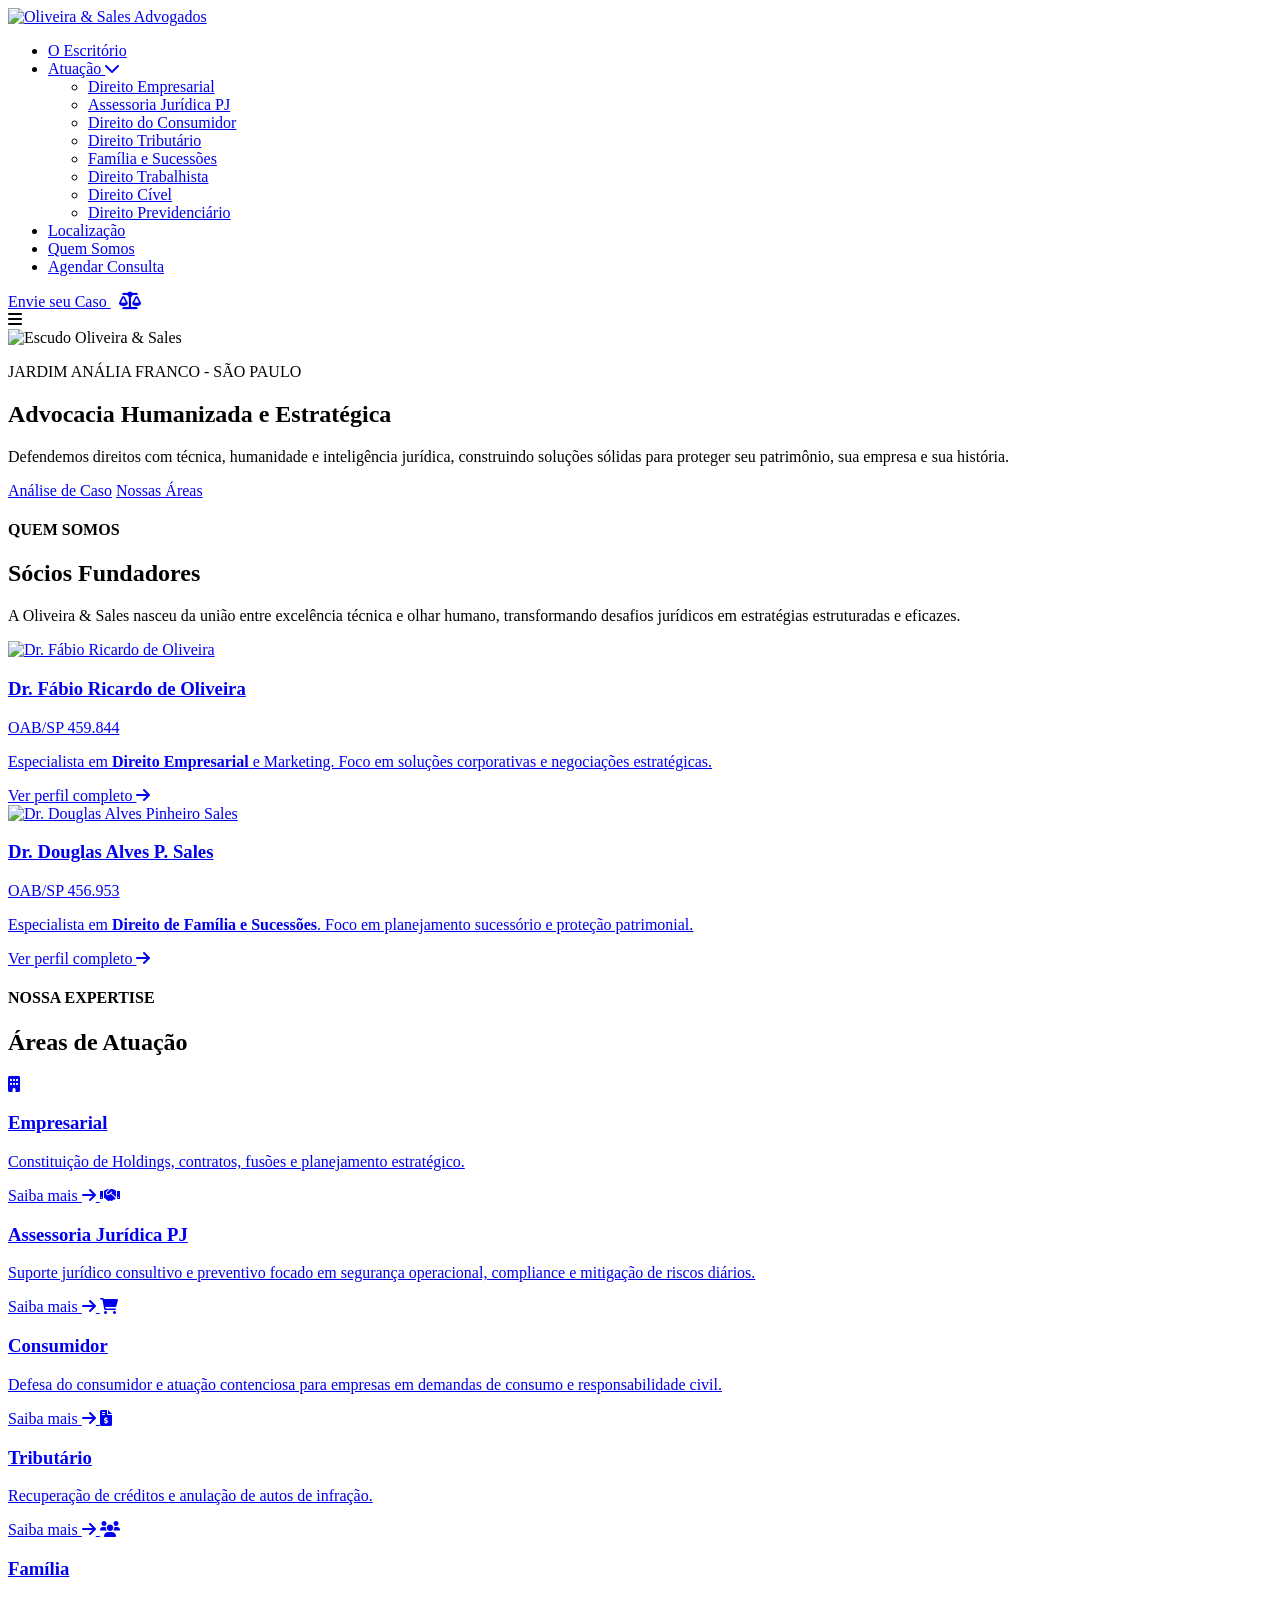
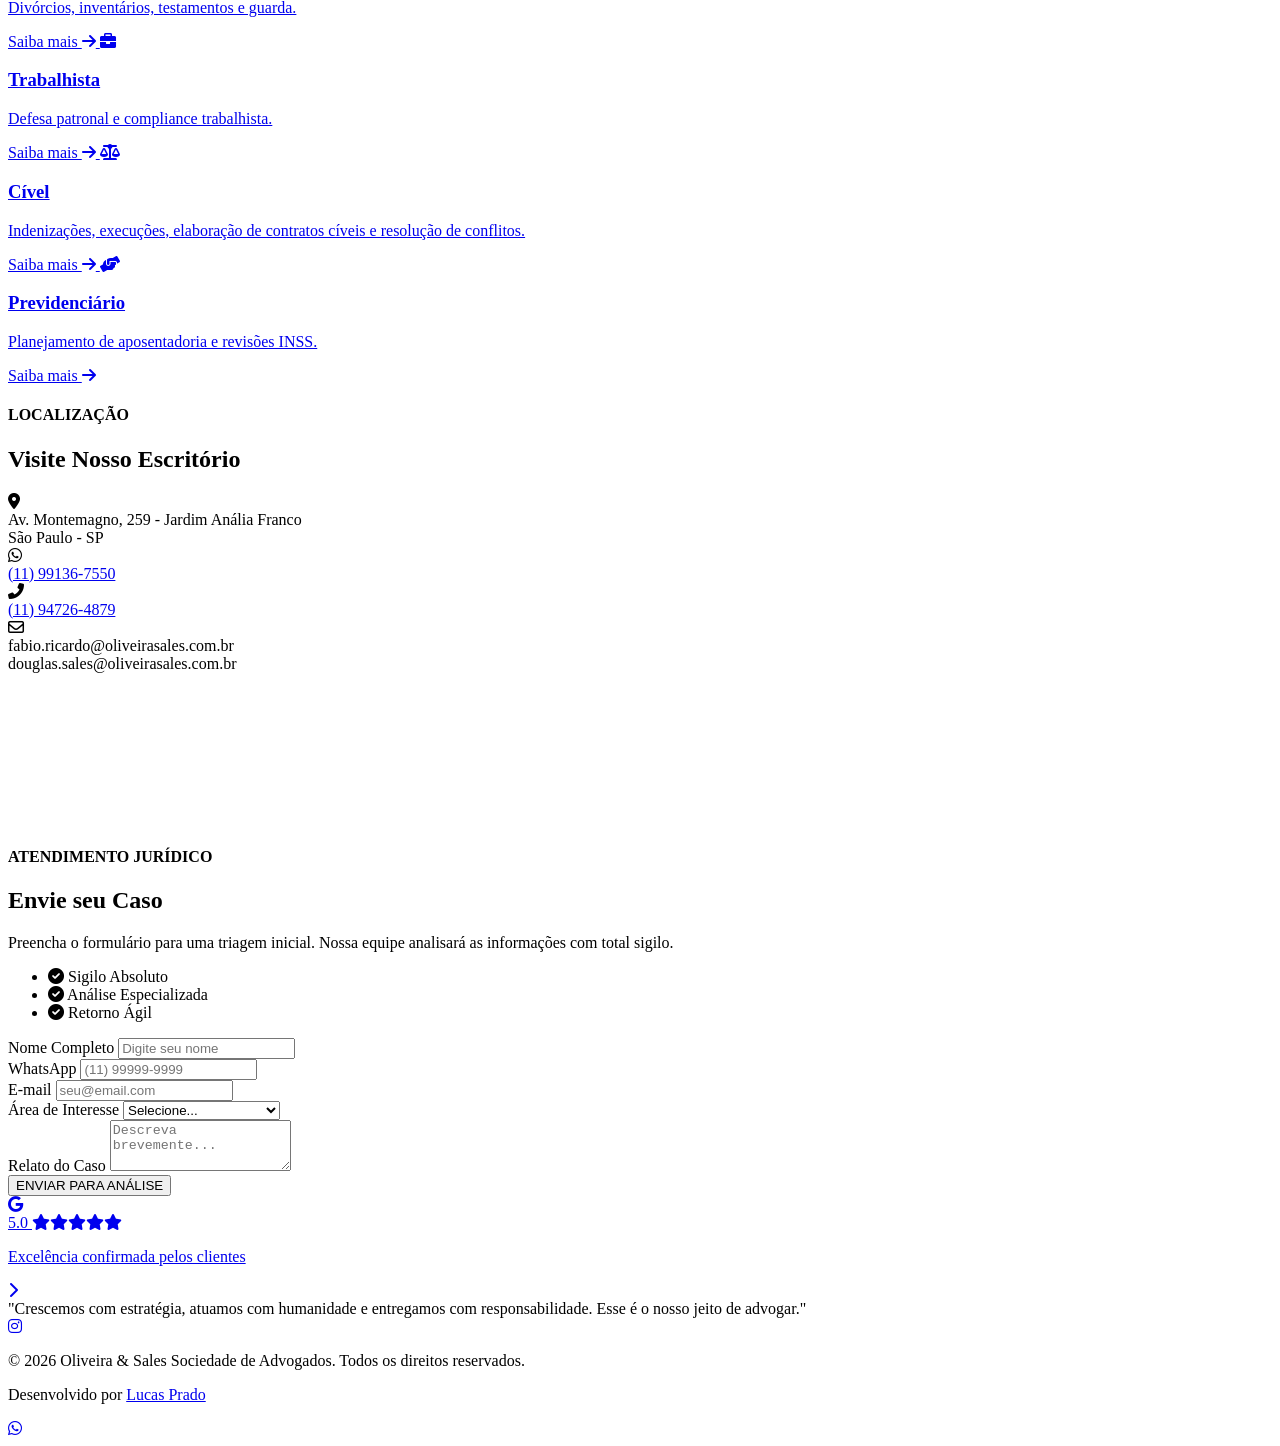
==== index.html @ cffb9b9c "Update index.html" ====
<!DOCTYPE html>
<html lang="pt-BR">
<head>
    <meta charset="UTF-8">
    <meta name="viewport" content="width=device-width, initial-scale=1.0">
    <meta name="description" content="Oliveira & Sales - Sociedade de Advogados. Advocacia de Excelência no Jardim Anália Franco.">
    <title>Oliveira & Sales | Sociedade de Advogados</title>
    
    <link rel="stylesheet" href="style.css">

    <link rel="preconnect" href="https://fonts.googleapis.com">
    <link rel="preconnect" href="https://fonts.gstatic.com" crossorigin>
    <link href="https://fonts.googleapis.com/css2?family=Montserrat:wght@300;400;500;600;700&family=Playfair+Display:ital,wght@0,400;0,600;0,700;1,400&display=swap" rel="stylesheet">
    
    <link rel="stylesheet" href="https://cdnjs.cloudflare.com/ajax/libs/font-awesome/6.0.0/css/all.min.css">
</head>
<body>

    <header>
        <div class="header-container">
            <div class="logo-container">
                <a href="index.html">
                    <img src="images/logotexto.png" alt="Oliveira & Sales Advogados" class="header-logo">
                </a>
            </div>
            
            <nav class="nav-menu">
                <ul class="nav-links">
                    <li><a href="index.html">O Escritório</a></li>
                    
                    <li class="dropdown">
                        <a href="#areas" class="dropbtn">Atuação <i class="fas fa-chevron-down"></i></a>
                        <ul class="dropdown-content">
                            <li><a href="empresarial.html">Direito Empresarial</a></li>
                            <li><a href="assessoria-pj.html">Assessoria Jurídica PJ</a></li>
                            <li><a href="consumidor.html">Direito do Consumidor</a></li>
                            <li><a href="tributario.html">Direito Tributário</a></li>
                            <li><a href="familia.html">Família e Sucessões</a></li>
                            <li><a href="trabalhista.html">Direito Trabalhista</a></li>
                            <li><a href="civel.html">Direito Cível</a></li>
                            <li><a href="previdenciario.html">Direito Previdenciário</a></li>
                        </ul>
                    </li>

                    <li><a href="#localizacao">Localização</a></li>
                    <li><a href="quem-somos.html">Quem Somos</a></li>
                    
                    <li class="mobile-only-btn">
                        <a href="#contato" class="btn-menu-mob">Agendar Consulta</a>
                    </li>
                </ul>
            </nav>

            <a href="#contato" class="btn-case-header desktop-only">
                Envie seu Caso <i class="fas fa-balance-scale" style="margin-left:8px; font-size:1.1em;"></i>
            </a>
            
            <div class="mobile-menu-icon" onclick="toggleMenu()">
                <i class="fas fa-bars"></i>
            </div>
        </div>
    </header>

    <section class="hero fade-in">
        <div class="hero-overlay"></div>
        <div class="hero-content">
            <img src="images/logo.png" alt="Escudo Oliveira & Sales" class="hero-icon">
            
            <p class="subtitle">JARDIM ANÁLIA FRANCO - SÃO PAULO</p>
            <h1>Advocacia Humanizada e Estratégica</h1>
            <p class="hero-description">
                Defendemos direitos com técnica, humanidade e inteligência jurídica, construindo soluções sólidas para proteger seu patrimônio, sua empresa e sua história. 
            </p>
            
            <div class="btn-group">
                <a href="#contato" class="btn btn-gold">Análise de Caso</a>
                <a href="#areas" class="btn btn-transparent">Nossas Áreas</a>
            </div>
        </div>
    </section>

    <section id="sobre" class="section-dark fade-in">
        <div class="container">
            <div class="section-header">
                <h4 class="gold-text">QUEM SOMOS</h4>
                <h2>Sócios Fundadores</h2>
                <div class="separator"></div>
                <p class="section-intro">
                    A Oliveira & Sales nasceu da união entre excelência técnica e olhar humano, transformando desafios jurídicos em estratégias estruturadas e eficazes. 
                </p>
            </div>

            <div class="partners-grid">
                <a href="quem-somos.html#bio-fabio" class="partner-card">
                    <div class="photo-frame">
                        <img src="images/fabio.jpg" alt="Dr. Fábio Ricardo de Oliveira">
                    </div>
                    <div class="partner-info">
                        <h3>Dr. Fábio Ricardo de Oliveira</h3>
                        <span class="oab">OAB/SP 459.844</span>
                        <div class="divider-small"></div>
                        <p>Especialista em <strong>Direito Empresarial</strong> e Marketing. Foco em soluções corporativas e negociações estratégicas.</p>
                        <span class="see-more">Ver perfil completo <i class="fas fa-arrow-right"></i></span>
                    </div>
                </a>

                <a href="quem-somos.html#bio-douglas" class="partner-card">
                    <div class="photo-frame">
                        <img src="images/douglas.jpg" alt="Dr. Douglas Alves Pinheiro Sales">
                    </div>
                    <div class="partner-info">
                        <h3>Dr. Douglas Alves P. Sales</h3>
                        <span class="oab">OAB/SP 456.953</span>
                        <div class="divider-small"></div>
                        <p>Especialista em <strong>Direito de Família e Sucessões</strong>. Foco em planejamento sucessório e proteção patrimonial.</p>
                        <span class="see-more">Ver perfil completo <i class="fas fa-arrow-right"></i></span>
                    </div>
                </a>
            </div>
        </div>
    </section>

    <section id="areas" class="section-medium fade-in">
        <div class="container">
            <div class="section-header">
                <h4 class="gold-text">NOSSA EXPERTISE</h4>
                <h2>Áreas de Atuação</h2>
                <div class="separator"></div>
            </div>
            
            <div class="services-grid">
                <a href="empresarial.html" class="service-box">
                    <i class="fas fa-building service-icon"></i>
                    <h3>Empresarial</h3>
                    <p>Constituição de Holdings, contratos, fusões e planejamento estratégico.</p>
                    <span class="service-link">Saiba mais <i class="fas fa-arrow-right"></i></span>
                </a>

                <a href="assessoria-pj.html" class="service-box">
                    <i class="fas fa-handshake service-icon"></i>
                    <h3>Assessoria Jurídica PJ</h3>
                    <p>Suporte jurídico consultivo e preventivo focado em segurança operacional, compliance e mitigação de riscos diários.</p>
                    <span class="service-link">Saiba mais <i class="fas fa-arrow-right"></i></span>
                </a>
                
                <a href="consumidor.html" class="service-box">
                    <i class="fas fa-shopping-cart service-icon"></i>
                    <h3>Consumidor</h3>
                    <p>Defesa do consumidor e atuação contenciosa para empresas em demandas de consumo e responsabilidade civil.</p>
                    <span class="service-link">Saiba mais <i class="fas fa-arrow-right"></i></span>
                </a>

                <a href="tributario.html" class="service-box">
                    <i class="fas fa-file-invoice-dollar service-icon"></i>
                    <h3>Tributário</h3>
                    <p>Recuperação de créditos e anulação de autos de infração.</p>
                    <span class="service-link">Saiba mais <i class="fas fa-arrow-right"></i></span>
                </a>

                <a href="familia.html" class="service-box">
                    <i class="fas fa-users service-icon"></i>
                    <h3>Família</h3>
                    <p>Divórcios, inventários, testamentos e guarda.</p>
                    <span class="service-link">Saiba mais <i class="fas fa-arrow-right"></i></span>
                </a>

                <a href="trabalhista.html" class="service-box">
                    <i class="fas fa-briefcase service-icon"></i>
                    <h3>Trabalhista</h3>
                    <p>Defesa patronal e compliance trabalhista.</p>
                    <span class="service-link">Saiba mais <i class="fas fa-arrow-right"></i></span>
                </a>

                <a href="civel.html" class="service-box">
                    <i class="fas fa-balance-scale service-icon"></i>
                    <h3>Cível</h3>
                    <p>Indenizações, execuções, elaboração de contratos cíveis e resolução de conflitos.</p>
                    <span class="service-link">Saiba mais <i class="fas fa-arrow-right"></i></span>
                </a>

                <a href="previdenciario.html" class="service-box">
                    <i class="fas fa-hands-helping service-icon"></i>
                    <h3>Previdenciário</h3>
                    <p>Planejamento de aposentadoria e revisões INSS.</p>
                    <span class="service-link">Saiba mais <i class="fas fa-arrow-right"></i></span>
                </a>
            </div>
        </div>
    </section>

    <section id="localizacao" class="contact-section fade-in">
        <div class="contact-wrapper">
            <div class="contact-details">
                <h4 class="gold-text">LOCALIZAÇÃO</h4>
                <h2>Visite Nosso Escritório</h2>
                <div class="separator-left"></div>
                
                <div class="contact-item"><i class="fas fa-map-marker-alt"></i><div>Av. Montemagno, 259 - Jardim Anália Franco<br>São Paulo - SP</div></div>
                <div class="contact-item"><i class="fab fa-whatsapp"></i><div><a href="https://wa.me/5511991367550" class="link-gold">(11) 99136-7550</a></div></div>
                <div class="contact-item"><i class="fas fa-phone-alt"></i><div><a href="tel:+5511947264879" class="link-white">(11) 94726-4879</a></div></div>
                
                <div class="contact-item">
                    <i class="far fa-envelope"></i>
                    <div>
                        fabio.ricardo@oliveirasales.com.br<br>
                        douglas.sales@oliveirasales.com.br
                    </div>
                </div>
            </div>

            <div class="map-wrapper">
                <div class="map-frame">
                   <iframe src="https://www.google.com/maps/embed?pb=!1m18!1m12!1m3!1d3657.585526743626!2d-46.56230892388656!3d-23.547402661073105!2m3!1f0!2f0!3f0!3m2!1i1024!2i768!4f13.1!3m3!1m2!1s0x94ce5e8fe554865d%3A0xc3191f67f27d5300!2sAv.%20Montemagno%2C%20259%20-%20Jardim%20An%C3%A1lia%20Franco%2C%20S%C3%A3o%20Paulo%20-%20SP%2C%2003371-000!5e0!3m2!1spt-BR!2sbr!4v1708450000000!5m2!1spt-BR!2sbr" width="100%" height="100%" style="border:0;" allowfullscreen="" loading="lazy" referrerpolicy="no-referrer-when-downgrade"></iframe>
                </div>
            </div>
        </div>
    </section>

    <section id="contato" class="form-section fade-in">
        <div class="container">
            <div class="form-container-flex">
                <div class="form-text">
                    <h4 class="gold-text">ATENDIMENTO JURÍDICO</h4>
                    <h2>Envie seu Caso</h2>
                    <div class="separator-left"></div>
                    <p>Preencha o formulário para uma triagem inicial. Nossa equipe analisará as informações com total sigilo.</p>
                    <ul class="form-benefits">
                        <li><i class="fas fa-check-circle"></i> Sigilo Absoluto</li>
                        <li><i class="fas fa-check-circle"></i> Análise Especializada</li>
                        <li><i class="fas fa-check-circle"></i> Retorno Ágil</li>
                    </ul>
                </div>

                <div class="form-box">
                    <form id="advocaciaForm">
                        <div id="successMessage" class="success-screen" style="display: none;">
                            <div class="success-icon"><i class="fas fa-check"></i></div>
                            <h3>Recebido!</h3>
                            <p>Entraremos em contato em breve.</p>
                            <button type="button" onclick="resetForm()" class="btn-reset">Enviar outro</button>
                        </div>

                        <div id="formFields">
                            <div class="input-group">
                                <label>Nome Completo</label>
                                <input type="text" name="nome" placeholder="Digite seu nome" required>
                            </div>
                            <div class="form-row">
                                <div class="input-group">
                                    <label>WhatsApp</label>
                                    <input type="tel" name="whatsapp" placeholder="(11) 99999-9999" required>
                                </div>
                                <div class="input-group">
                                    <label>E-mail</label>
                                    <input type="email" name="email" placeholder="seu@email.com">
                                </div>
                            </div>
                            <div class="input-group">
                                <label>Área de Interesse</label>
                                <select name="area" required>
                                    <option value="" disabled selected>Selecione...</option>
                                    <option value="Empresarial">Empresarial</option>
                                    <option value="Assessoria PJ">Assessoria Jurídica PJ</option>
                                    <option value="Consumidor">Direito do Consumidor</option>
                                    <option value="Tributario">Tributário</option>
                                    <option value="Familia">Família e Sucessões</option>
                                    <option value="Trabalhista">Trabalhista</option>
                                    <option value="Civel">Cível</option>
                                    <option value="Previdenciario">Previdenciário</option>
                                    <option value="Outros">Outros</option>
                                </select>
                            </div>
                            <div class="input-group">
                                <label>Relato do Caso</label>
                                <textarea name="mensagem" rows="3" placeholder="Descreva brevemente..." required></textarea>
                            </div>
                            <button type="submit" class="btn-submit">ENVIAR PARA ANÁLISE</button>
                        </div>
                    </form>
                </div>
            </div>
        </div>
    </section>

    <div class="trust-section fade-in">
        <a href="https://www.google.com/search?q=Oliveira%20%26%20Sales%20Sociedade%20de%20Advogados%20Avalia%C3%A7%C3%B5es&rflfq=1&num=20&stick=H4sIAAAAAAAAAONgkxI2MjY1MzIyNTI3sDAxtzC1NDYx3cDI-IrRxD8nsyw1syhRQU0hODEntVghOD85MzUlMSVVAYgcU8ry0xNT8osVHMsSczITDy8_vDW1eBErWdoAQ3__nIgAAAA&rldimm=2356225270847859345&tbm=lcl&cs=1&hl=pt-BR&sa=X&ved=0CCcQ9fQKKABqFwoTCIC4-q36zpIDFQAAAAAdAAAAABAG&biw=1536&bih=730&dpr=1.25#lkt=LocalPoiReviews" target="_blank" class="google-badge">
            <div class="g-icon"><i class="fab fa-google"></i></div>
            <div class="g-info">
                <div class="g-stars">
                    <span class="score">5.0</span>
                    <i class="fas fa-star"></i><i class="fas fa-star"></i><i class="fas fa-star"></i><i class="fas fa-star"></i><i class="fas fa-star"></i>
                </div>
                <p>Excelência confirmada pelos clientes</p>
            </div>
            <div class="g-arrow"><i class="fas fa-chevron-right"></i></div>
        </a>
    </div>

    <footer>
        <div class="footer-content">
            <div class="slogan-footer">"Crescemos com estratégia, atuamos com humanidade e entregamos com responsabilidade. Esse é o nosso jeito de advogar."</div>
            <div class="social-links">
                <a href="https://www.instagram.com/oliveirasalesadvogados" target="_blank"><i class="fab fa-instagram"></i></a>
            </div>
            <div class="copyright-area">
                <p>© 2026 Oliveira & Sales Sociedade de Advogados. Todos os direitos reservados.</p>
                <p class="dev-credit">Desenvolvido por <a href="https://wa.me/+5511999156687?text=Ol%C3%A1%2C%20vi%20o%20site%20da%20Oliveira%20%26%20Sales%20e%20tenho%20interesse%20em%20ter%20um%20site%20como%20esse!" target="_blank" rel="noopener noreferrer">Lucas Prado</a></p>
            </div>
        </div>
    </footer>

    <a href="https://wa.me/5511991367550" class="whatsapp-float" target="_blank"><i class="fab fa-whatsapp"></i></a>

    <script>
        function toggleMenu() {
            const nav = document.querySelector('.nav-menu');
            const icon = document.querySelector('.mobile-menu-icon i');
            
            nav.classList.toggle('active');
            
            if (nav.classList.contains('active')) {
                icon.classList.remove('fa-bars');
                icon.classList.add('fa-times');
            } else {
                icon.classList.remove('fa-times');
                icon.classList.add('fa-bars');
                
                const dropdown = document.querySelector('.dropdown-content');
                if(dropdown) dropdown.classList.remove('show-mobile');
                const dropbtn = document.querySelector('.dropbtn');
                if(dropbtn) dropbtn.classList.remove('girar-seta');
            }
        }

        document.querySelectorAll('.nav-links a').forEach(link => {
            link.addEventListener('click', function(e) {
                
                if (this.classList.contains('dropbtn') && window.innerWidth <= 768) {
                    e.preventDefault(); 
                    const dropdownContent = this.nextElementSibling;
                    
                    if(dropdownContent) {
                        dropdownContent.classList.toggle('show-mobile'); 
                        this.classList.toggle('girar-seta'); 
                    }
                    return; 
                }

                const nav = document.querySelector('.nav-menu');
                const icon = document.querySelector('.mobile-menu-icon i');
                
                if(nav && nav.classList.contains('active')) {
                    nav.classList.remove('active');
                    if(icon) {
                        icon.classList.remove('fa-times');
                        icon.classList.add('fa-bars');
                    }
                }
            });
        });

        const form = document.getElementById('advocaciaForm');
        if (form) {
            const fields = document.getElementById('formFields');
            const successMsg = document.getElementById('successMessage');

            form.addEventListener('submit', function(e) {
                e.preventDefault();
                const btn = document.querySelector('.btn-submit');
                if(btn) btn.innerHTML = 'Enviando...';
                
                setTimeout(() => {
                    if(fields) fields.style.display = 'none';
                    if(successMsg) successMsg.style.display = 'block';
                    if(btn) btn.innerHTML = 'ENVIAR PARA ANÁLISE';
                    form.reset();
                }, 1500);
            });
        }

        function resetForm() {
            const fields = document.getElementById('formFields');
            const successMsg = document.getElementById('successMessage');
            if (fields && successMsg) {
                successMsg.style.display = 'none';
                fields.style.display = 'block';
            }
        }
    </script>

</body>
</html>
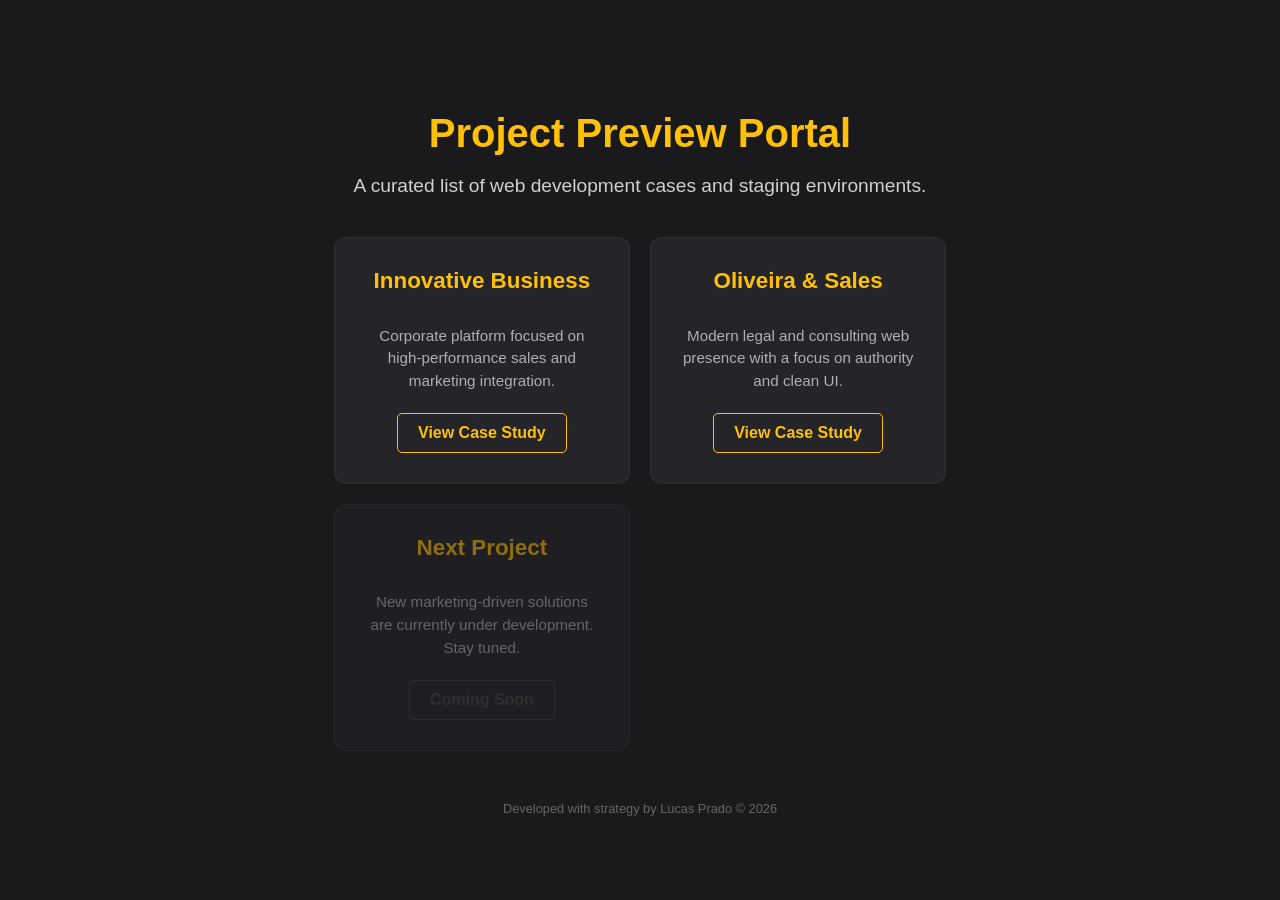
==== commit d8a6589c: "feat: add main dashboard for project previews" ====
--- a/index.html
+++ b/index.html
@@ -1,392 +1,145 @@
-<!DOCTYPE html>
-<html lang="pt-BR">
-<head>
-    <meta charset="UTF-8">
-    <meta name="viewport" content="width=device-width, initial-scale=1.0">
-    <meta name="description" content="Oliveira & Sales - Sociedade de Advogados. Advocacia de Excelência no Jardim Anália Franco.">
-    <title>Oliveira & Sales | Sociedade de Advogados</title>
-    
-    <link rel="stylesheet" href="style.css">
-
-    <link rel="preconnect" href="https://fonts.googleapis.com">
-    <link rel="preconnect" href="https://fonts.gstatic.com" crossorigin>
-    <link href="https://fonts.googleapis.com/css2?family=Montserrat:wght@300;400;500;600;700&family=Playfair+Display:ital,wght@0,400;0,600;0,700;1,400&display=swap" rel="stylesheet">
-    
-    <link rel="stylesheet" href="https://cdnjs.cloudflare.com/ajax/libs/font-awesome/6.0.0/css/all.min.css">
-</head>
-<body>
-
-    <header>
-        <div class="header-container">
-            <div class="logo-container">
-                <a href="index.html">
-                    <img src="images/logotexto.png" alt="Oliveira & Sales Advogados" class="header-logo">
-                </a>
-            </div>
-            
-            <nav class="nav-menu">
-                <ul class="nav-links">
-                    <li><a href="index.html">O Escritório</a></li>
-                    
-                    <li class="dropdown">
-                        <a href="#areas" class="dropbtn">Atuação <i class="fas fa-chevron-down"></i></a>
-                        <ul class="dropdown-content">
-                            <li><a href="empresarial.html">Direito Empresarial</a></li>
-                            <li><a href="assessoria-pj.html">Assessoria Jurídica PJ</a></li>
-                            <li><a href="consumidor.html">Direito do Consumidor</a></li>
-                            <li><a href="tributario.html">Direito Tributário</a></li>
-                            <li><a href="familia.html">Família e Sucessões</a></li>
-                            <li><a href="trabalhista.html">Direito Trabalhista</a></li>
-                            <li><a href="civel.html">Direito Cível</a></li>
-                            <li><a href="previdenciario.html">Direito Previdenciário</a></li>
-                        </ul>
-                    </li>
-
-                    <li><a href="#localizacao">Localização</a></li>
-                    <li><a href="quem-somos.html">Quem Somos</a></li>
-                    
-                    <li class="mobile-only-btn">
-                        <a href="#contato" class="btn-menu-mob">Agendar Consulta</a>
-                    </li>
-                </ul>
-            </nav>
-
-            <a href="#contato" class="btn-case-header desktop-only">
-                Envie seu Caso <i class="fas fa-balance-scale" style="margin-left:8px; font-size:1.1em;"></i>
-            </a>
-            
-            <div class="mobile-menu-icon" onclick="toggleMenu()">
-                <i class="fas fa-bars"></i>
-            </div>
-        </div>
-    </header>
-
-    <section class="hero fade-in">
-        <div class="hero-overlay"></div>
-        <div class="hero-content">
-            <img src="images/logo.png" alt="Escudo Oliveira & Sales" class="hero-icon">
-            
-            <p class="subtitle">JARDIM ANÁLIA FRANCO - SÃO PAULO</p>
-            <h1>Advocacia Humanizada e Estratégica</h1>
-            <p class="hero-description">
-                Defendemos direitos com técnica, humanidade e inteligência jurídica, construindo soluções sólidas para proteger seu patrimônio, sua empresa e sua história. 
-            </p>
-            
-            <div class="btn-group">
-                <a href="#contato" class="btn btn-gold">Análise de Caso</a>
-                <a href="#areas" class="btn btn-transparent">Nossas Áreas</a>
-            </div>
-        </div>
-    </section>
-
-    <section id="sobre" class="section-dark fade-in">
-        <div class="container">
-            <div class="section-header">
-                <h4 class="gold-text">QUEM SOMOS</h4>
-                <h2>Sócios Fundadores</h2>
-                <div class="separator"></div>
-                <p class="section-intro">
-                    A Oliveira & Sales nasceu da união entre excelência técnica e olhar humano, transformando desafios jurídicos em estratégias estruturadas e eficazes. 
-                </p>
-            </div>
-
-            <div class="partners-grid">
-                <a href="quem-somos.html#bio-fabio" class="partner-card">
-                    <div class="photo-frame">
-                        <img src="images/fabio.jpg" alt="Dr. Fábio Ricardo de Oliveira">
-                    </div>
-                    <div class="partner-info">
-                        <h3>Dr. Fábio Ricardo de Oliveira</h3>
-                        <span class="oab">OAB/SP 459.844</span>
-                        <div class="divider-small"></div>
-                        <p>Especialista em <strong>Direito Empresarial</strong> e Marketing. Foco em soluções corporativas e negociações estratégicas.</p>
-                        <span class="see-more">Ver perfil completo <i class="fas fa-arrow-right"></i></span>
-                    </div>
-                </a>
-
-                <a href="quem-somos.html#bio-douglas" class="partner-card">
-                    <div class="photo-frame">
-                        <img src="images/douglas.jpg" alt="Dr. Douglas Alves Pinheiro Sales">
-                    </div>
-                    <div class="partner-info">
-                        <h3>Dr. Douglas Alves P. Sales</h3>
-                        <span class="oab">OAB/SP 456.953</span>
-                        <div class="divider-small"></div>
-                        <p>Especialista em <strong>Direito de Família e Sucessões</strong>. Foco em planejamento sucessório e proteção patrimonial.</p>
-                        <span class="see-more">Ver perfil completo <i class="fas fa-arrow-right"></i></span>
-                    </div>
-                </a>
-            </div>
-        </div>
-    </section>
-
-    <section id="areas" class="section-medium fade-in">
-        <div class="container">
-            <div class="section-header">
-                <h4 class="gold-text">NOSSA EXPERTISE</h4>
-                <h2>Áreas de Atuação</h2>
-                <div class="separator"></div>
-            </div>
-            
-            <div class="services-grid">
-                <a href="empresarial.html" class="service-box">
-                    <i class="fas fa-building service-icon"></i>
-                    <h3>Empresarial</h3>
-                    <p>Constituição de Holdings, contratos, fusões e planejamento estratégico.</p>
-                    <span class="service-link">Saiba mais <i class="fas fa-arrow-right"></i></span>
-                </a>
-
-                <a href="assessoria-pj.html" class="service-box">
-                    <i class="fas fa-handshake service-icon"></i>
-                    <h3>Assessoria Jurídica PJ</h3>
-                    <p>Suporte jurídico consultivo e preventivo focado em segurança operacional, compliance e mitigação de riscos diários.</p>
-                    <span class="service-link">Saiba mais <i class="fas fa-arrow-right"></i></span>
-                </a>
-                
-                <a href="consumidor.html" class="service-box">
-                    <i class="fas fa-shopping-cart service-icon"></i>
-                    <h3>Consumidor</h3>
-                    <p>Defesa do consumidor e atuação contenciosa para empresas em demandas de consumo e responsabilidade civil.</p>
-                    <span class="service-link">Saiba mais <i class="fas fa-arrow-right"></i></span>
-                </a>
-
-                <a href="tributario.html" class="service-box">
-                    <i class="fas fa-file-invoice-dollar service-icon"></i>
-                    <h3>Tributário</h3>
-                    <p>Recuperação de créditos e anulação de autos de infração.</p>
-                    <span class="service-link">Saiba mais <i class="fas fa-arrow-right"></i></span>
-                </a>
-
-                <a href="familia.html" class="service-box">
-                    <i class="fas fa-users service-icon"></i>
-                    <h3>Família</h3>
-                    <p>Divórcios, inventários, testamentos e guarda.</p>
-                    <span class="service-link">Saiba mais <i class="fas fa-arrow-right"></i></span>
-                </a>
-
-                <a href="trabalhista.html" class="service-box">
-                    <i class="fas fa-briefcase service-icon"></i>
-                    <h3>Trabalhista</h3>
-                    <p>Defesa patronal e compliance trabalhista.</p>
-                    <span class="service-link">Saiba mais <i class="fas fa-arrow-right"></i></span>
-                </a>
-
-                <a href="civel.html" class="service-box">
-                    <i class="fas fa-balance-scale service-icon"></i>
-                    <h3>Cível</h3>
-                    <p>Indenizações, execuções, elaboração de contratos cíveis e resolução de conflitos.</p>
-                    <span class="service-link">Saiba mais <i class="fas fa-arrow-right"></i></span>
-                </a>
-
-                <a href="previdenciario.html" class="service-box">
-                    <i class="fas fa-hands-helping service-icon"></i>
-                    <h3>Previdenciário</h3>
-                    <p>Planejamento de aposentadoria e revisões INSS.</p>
-                    <span class="service-link">Saiba mais <i class="fas fa-arrow-right"></i></span>
-                </a>
-            </div>
-        </div>
-    </section>
-
-    <section id="localizacao" class="contact-section fade-in">
-        <div class="contact-wrapper">
-            <div class="contact-details">
-                <h4 class="gold-text">LOCALIZAÇÃO</h4>
-                <h2>Visite Nosso Escritório</h2>
-                <div class="separator-left"></div>
-                
-                <div class="contact-item"><i class="fas fa-map-marker-alt"></i><div>Av. Montemagno, 259 - Jardim Anália Franco<br>São Paulo - SP</div></div>
-                <div class="contact-item"><i class="fab fa-whatsapp"></i><div><a href="https://wa.me/5511991367550" class="link-gold">(11) 99136-7550</a></div></div>
-                <div class="contact-item"><i class="fas fa-phone-alt"></i><div><a href="tel:+5511947264879" class="link-white">(11) 94726-4879</a></div></div>
-                
-                <div class="contact-item">
-                    <i class="far fa-envelope"></i>
-                    <div>
-                        fabio.ricardo@oliveirasales.com.br<br>
-                        douglas.sales@oliveirasales.com.br
-                    </div>
-                </div>
-            </div>
-
-            <div class="map-wrapper">
-                <div class="map-frame">
-                   <iframe src="https://www.google.com/maps/embed?pb=!1m18!1m12!1m3!1d3657.585526743626!2d-46.56230892388656!3d-23.547402661073105!2m3!1f0!2f0!3f0!3m2!1i1024!2i768!4f13.1!3m3!1m2!1s0x94ce5e8fe554865d%3A0xc3191f67f27d5300!2sAv.%20Montemagno%2C%20259%20-%20Jardim%20An%C3%A1lia%20Franco%2C%20S%C3%A3o%20Paulo%20-%20SP%2C%2003371-000!5e0!3m2!1spt-BR!2sbr!4v1708450000000!5m2!1spt-BR!2sbr" width="100%" height="100%" style="border:0;" allowfullscreen="" loading="lazy" referrerpolicy="no-referrer-when-downgrade"></iframe>
-                </div>
-            </div>
-        </div>
-    </section>
-
-    <section id="contato" class="form-section fade-in">
-        <div class="container">
-            <div class="form-container-flex">
-                <div class="form-text">
-                    <h4 class="gold-text">ATENDIMENTO JURÍDICO</h4>
-                    <h2>Envie seu Caso</h2>
-                    <div class="separator-left"></div>
-                    <p>Preencha o formulário para uma triagem inicial. Nossa equipe analisará as informações com total sigilo.</p>
-                    <ul class="form-benefits">
-                        <li><i class="fas fa-check-circle"></i> Sigilo Absoluto</li>
-                        <li><i class="fas fa-check-circle"></i> Análise Especializada</li>
-                        <li><i class="fas fa-check-circle"></i> Retorno Ágil</li>
-                    </ul>
-                </div>
-
-                <div class="form-box">
-                    <form id="advocaciaForm">
-                        <div id="successMessage" class="success-screen" style="display: none;">
-                            <div class="success-icon"><i class="fas fa-check"></i></div>
-                            <h3>Recebido!</h3>
-                            <p>Entraremos em contato em breve.</p>
-                            <button type="button" onclick="resetForm()" class="btn-reset">Enviar outro</button>
-                        </div>
-
-                        <div id="formFields">
-                            <div class="input-group">
-                                <label>Nome Completo</label>
-                                <input type="text" name="nome" placeholder="Digite seu nome" required>
-                            </div>
-                            <div class="form-row">
-                                <div class="input-group">
-                                    <label>WhatsApp</label>
-                                    <input type="tel" name="whatsapp" placeholder="(11) 99999-9999" required>
-                                </div>
-                                <div class="input-group">
-                                    <label>E-mail</label>
-                                    <input type="email" name="email" placeholder="seu@email.com">
-                                </div>
-                            </div>
-                            <div class="input-group">
-                                <label>Área de Interesse</label>
-                                <select name="area" required>
-                                    <option value="" disabled selected>Selecione...</option>
-                                    <option value="Empresarial">Empresarial</option>
-                                    <option value="Assessoria PJ">Assessoria Jurídica PJ</option>
-                                    <option value="Consumidor">Direito do Consumidor</option>
-                                    <option value="Tributario">Tributário</option>
-                                    <option value="Familia">Família e Sucessões</option>
-                                    <option value="Trabalhista">Trabalhista</option>
-                                    <option value="Civel">Cível</option>
-                                    <option value="Previdenciario">Previdenciário</option>
-                                    <option value="Outros">Outros</option>
-                                </select>
-                            </div>
-                            <div class="input-group">
-                                <label>Relato do Caso</label>
-                                <textarea name="mensagem" rows="3" placeholder="Descreva brevemente..." required></textarea>
-                            </div>
-                            <button type="submit" class="btn-submit">ENVIAR PARA ANÁLISE</button>
-                        </div>
-                    </form>
-                </div>
-            </div>
-        </div>
-    </section>
-
-    <div class="trust-section fade-in">
-        <a href="https://www.google.com/search?q=Oliveira%20%26%20Sales%20Sociedade%20de%20Advogados%20Avalia%C3%A7%C3%B5es&rflfq=1&num=20&stick=H4sIAAAAAAAAAONgkxI2MjY1MzIyNTI3sDAxtzC1NDYx3cDI-IrRxD8nsyw1syhRQU0hODEntVghOD85MzUlMSVVAYgcU8ry0xNT8osVHMsSczITDy8_vDW1eBErWdoAQ3__nIgAAAA&rldimm=2356225270847859345&tbm=lcl&cs=1&hl=pt-BR&sa=X&ved=0CCcQ9fQKKABqFwoTCIC4-q36zpIDFQAAAAAdAAAAABAG&biw=1536&bih=730&dpr=1.25#lkt=LocalPoiReviews" target="_blank" class="google-badge">
-            <div class="g-icon"><i class="fab fa-google"></i></div>
-            <div class="g-info">
-                <div class="g-stars">
-                    <span class="score">5.0</span>
-                    <i class="fas fa-star"></i><i class="fas fa-star"></i><i class="fas fa-star"></i><i class="fas fa-star"></i><i class="fas fa-star"></i>
-                </div>
-                <p>Excelência confirmada pelos clientes</p>
-            </div>
-            <div class="g-arrow"><i class="fas fa-chevron-right"></i></div>
-        </a>
-    </div>
-
-    <footer>
-        <div class="footer-content">
-            <div class="slogan-footer">"Crescemos com estratégia, atuamos com humanidade e entregamos com responsabilidade. Esse é o nosso jeito de advogar."</div>
-            <div class="social-links">
-                <a href="https://www.instagram.com/oliveirasalesadvogados" target="_blank"><i class="fab fa-instagram"></i></a>
-            </div>
-            <div class="copyright-area">
-                <p>© 2026 Oliveira & Sales Sociedade de Advogados. Todos os direitos reservados.</p>
-                <p class="dev-credit">Desenvolvido por <a href="https://wa.me/+5511999156687?text=Ol%C3%A1%2C%20vi%20o%20site%20da%20Oliveira%20%26%20Sales%20e%20tenho%20interesse%20em%20ter%20um%20site%20como%20esse!" target="_blank" rel="noopener noreferrer">Lucas Prado</a></p>
-            </div>
-        </div>
-    </footer>
-
-    <a href="https://wa.me/5511991367550" class="whatsapp-float" target="_blank"><i class="fab fa-whatsapp"></i></a>
-
-    <script>
-        function toggleMenu() {
-            const nav = document.querySelector('.nav-menu');
-            const icon = document.querySelector('.mobile-menu-icon i');
-            
-            nav.classList.toggle('active');
-            
-            if (nav.classList.contains('active')) {
-                icon.classList.remove('fa-bars');
-                icon.classList.add('fa-times');
-            } else {
-                icon.classList.remove('fa-times');
-                icon.classList.add('fa-bars');
-                
-                const dropdown = document.querySelector('.dropdown-content');
-                if(dropdown) dropdown.classList.remove('show-mobile');
-                const dropbtn = document.querySelector('.dropbtn');
-                if(dropbtn) dropbtn.classList.remove('girar-seta');
-            }
-        }
-
-        document.querySelectorAll('.nav-links a').forEach(link => {
-            link.addEventListener('click', function(e) {
-                
-                if (this.classList.contains('dropbtn') && window.innerWidth <= 768) {
-                    e.preventDefault(); 
-                    const dropdownContent = this.nextElementSibling;
-                    
-                    if(dropdownContent) {
-                        dropdownContent.classList.toggle('show-mobile'); 
-                        this.classList.toggle('girar-seta'); 
-                    }
-                    return; 
-                }
-
-                const nav = document.querySelector('.nav-menu');
-                const icon = document.querySelector('.mobile-menu-icon i');
-                
-                if(nav && nav.classList.contains('active')) {
-                    nav.classList.remove('active');
-                    if(icon) {
-                        icon.classList.remove('fa-times');
-                        icon.classList.add('fa-bars');
-                    }
-                }
-            });
-        });
-
-        const form = document.getElementById('advocaciaForm');
-        if (form) {
-            const fields = document.getElementById('formFields');
-            const successMsg = document.getElementById('successMessage');
-
-            form.addEventListener('submit', function(e) {
-                e.preventDefault();
-                const btn = document.querySelector('.btn-submit');
-                if(btn) btn.innerHTML = 'Enviando...';
-                
-                setTimeout(() => {
-                    if(fields) fields.style.display = 'none';
-                    if(successMsg) successMsg.style.display = 'block';
-                    if(btn) btn.innerHTML = 'ENVIAR PARA ANÁLISE';
-                    form.reset();
-                }, 1500);
-            });
-        }
-
-        function resetForm() {
-            const fields = document.getElementById('formFields');
-            const successMsg = document.getElementById('successMessage');
-            if (fields && successMsg) {
-                successMsg.style.display = 'none';
-                fields.style.display = 'block';
-            }
-        }
-    </script>
-
-</body>
-</html>
+<!DOCTYPE html>
+<html lang="en">
+<head>
+    <meta charset="UTF-8">
+    <meta name="viewport" content="width=device-width, initial-scale=1.0">
+    <title>LS Previews | Project Dashboard</title>
+    <style>
+        :root {
+            --bg-color: #1a1a1d;
+            --text-color: #f1f1f1;
+            --accent-color: #ffc107;
+            --card-bg: #252529;
+        }
+
+        body {
+            font-family: 'Arial', sans-serif;
+            background-color: var(--bg-color);
+            color: var(--text-color);
+            margin: 0;
+            display: flex;
+            flex-direction: column;
+            align-items: center;
+            justify-content: center;
+            min-height: 100vh;
+        }
+
+        .container {
+            text-align: center;
+            padding: 2rem;
+            max-width: 900px;
+            opacity: 0;
+            transform: translateY(20px);
+            animation: fadeInUp 0.8s ease-out forwards;
+        }
+
+        @keyframes fadeInUp {
+            to { opacity: 1; transform: translateY(0); }
+        }
+
+        h1 {
+            font-size: 2.5rem;
+            color: var(--accent-color);
+            margin-bottom: 10px;
+        }
+
+        p.subtitle {
+            color: #d1d1d1;
+            margin-bottom: 40px;
+            font-size: 1.2rem;
+        }
+
+        .grid {
+            display: grid;
+            grid-template-columns: repeat(auto-fit, minmax(280px, 1fr));
+            gap: 20px;
+            width: 100%;
+        }
+
+        .card {
+            background: var(--card-bg);
+            padding: 30px;
+            border-radius: 12px;
+            border: 1px solid rgba(255, 255, 255, 0.05);
+            transition: all 0.3s ease;
+            text-decoration: none;
+            color: inherit;
+            display: flex;
+            flex-direction: column;
+            align-items: center;
+        }
+
+        .card:hover {
+            transform: translateY(-10px);
+            border-color: var(--accent-color);
+            box-shadow: 0 10px 30px rgba(0, 0, 0, 0.5);
+        }
+
+        .card h3 {
+            margin: 0 0 15px 0;
+            color: var(--accent-color);
+            font-size: 1.4rem;
+        }
+
+        .card p {
+            font-size: 0.95rem;
+            color: #b0b0b0;
+            margin-bottom: 20px;
+            line-height: 1.5;
+        }
+
+        .btn-preview {
+            padding: 10px 20px;
+            background: transparent;
+            border: 1px solid var(--accent-color);
+            color: var(--accent-color);
+            border-radius: 5px;
+            font-weight: bold;
+            transition: 0.3s;
+        }
+
+        .card:hover .btn-preview {
+            background: var(--accent-color);
+            color: var(--bg-color);
+        }
+
+        footer {
+            margin-top: 50px;
+            font-size: 0.8rem;
+            color: #666;
+        }
+    </style>
+</head>
+<body>
+
+    <div class="container">
+        <h1>Project Preview Portal</h1>
+        <p class="subtitle">A curated list of web development cases and staging environments.</p>
+
+        <div class="grid">
+            <a href="./innovative-business/" class="card">
+                <h3>Innovative Business</h3>
+                <p>Corporate platform focused on high-performance sales and marketing integration.</p>
+                <div class="btn-preview">View Case Study</div>
+            </a>
+
+            <a href="./oliveira-sales/" class="card">
+                <h3>Oliveira & Sales</h3>
+                <p>Modern legal and consulting web presence with a focus on authority and clean UI.</p>
+                <div class="btn-preview">View Case Study</div>
+            </a>
+            
+            <div class="card" style="opacity: 0.5; cursor: default;">
+                <h3>Next Project</h3>
+                <p>New marketing-driven solutions are currently under development. Stay tuned.</p>
+                <div class="btn-preview" style="border-color: #444; color: #444;">Coming Soon</div>
+            </div>
+        </div>
+
+        <footer>
+            Developed with strategy by Lucas Prado &copy; 2026
+        </footer>
+    </div>
+
+</body>
+</html>
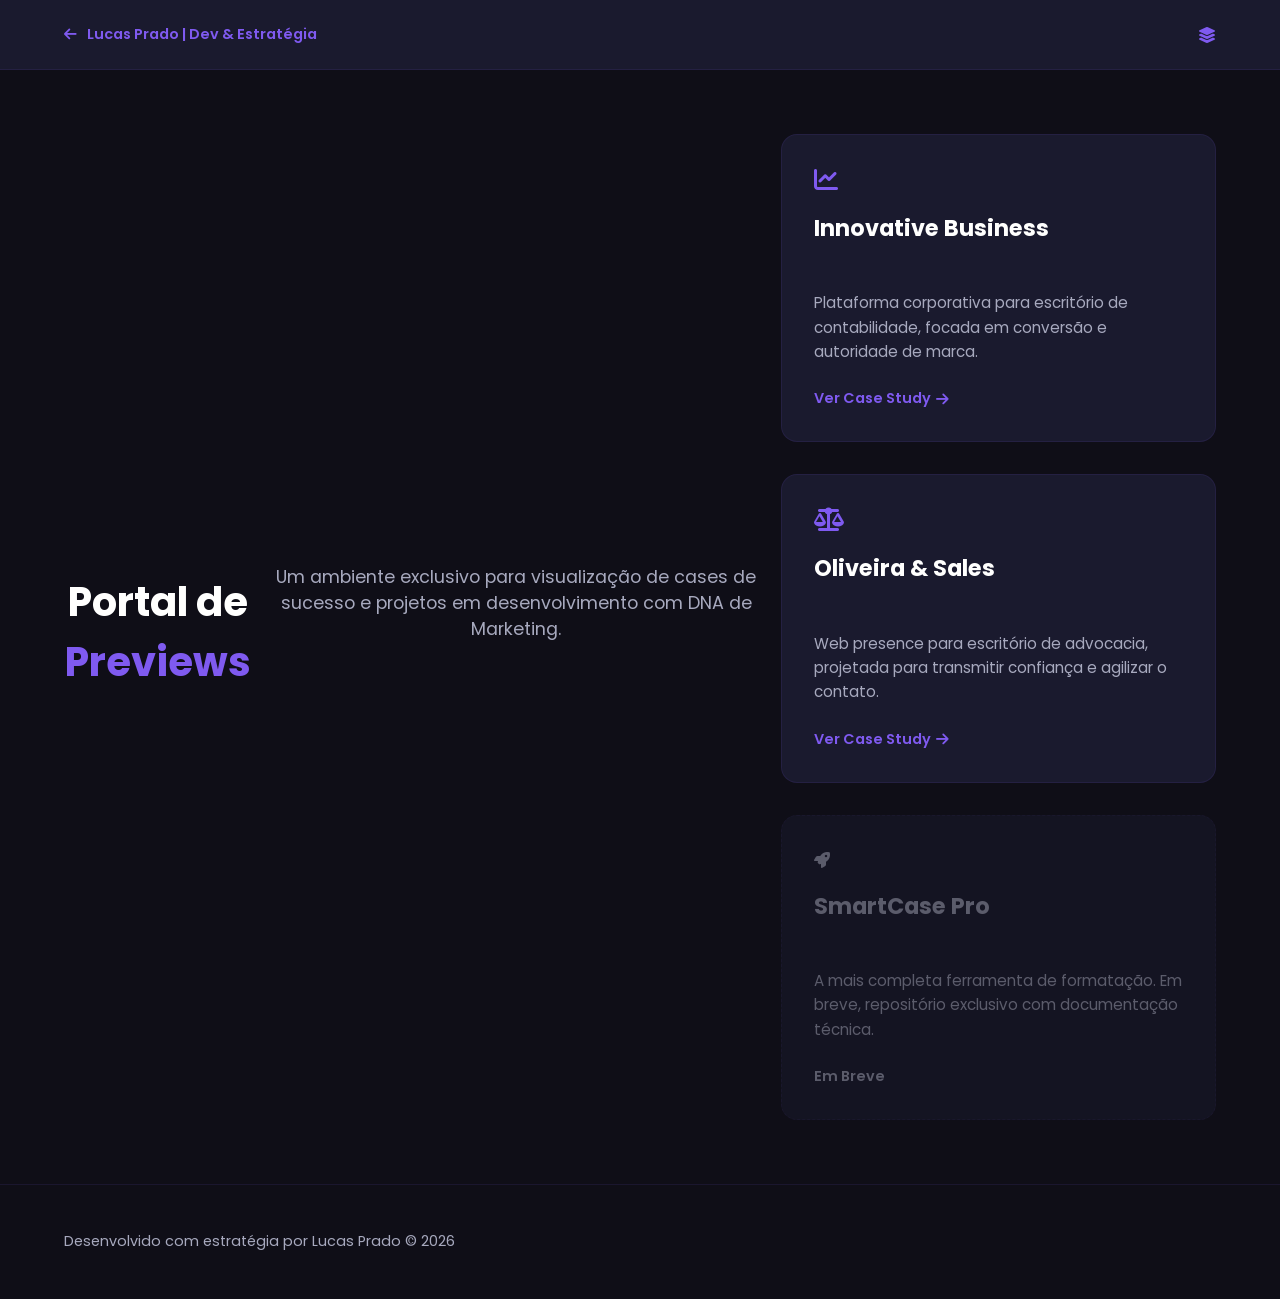
==== commit bebaac5f: "refactor: complete redesign to match portfolio branding" ====
--- a/index.html
+++ b/index.html
@@ -1,33 +1,77 @@
 <!DOCTYPE html>
-<html lang="en">
+<html lang="pt-br">
 <head>
     <meta charset="UTF-8">
     <meta name="viewport" content="width=device-width, initial-scale=1.0">
-    <title>LS Previews | Project Dashboard</title>
+    <title>LS Previews | Dashboard de Projetos</title>
+    <link rel="icon" href="https://avatars.githubusercontent.com/u/210725531?v=4&s=128&r=50" type="image/png">
+    <link rel="stylesheet" href="https://cdnjs.cloudflare.com/ajax/libs/font-awesome/6.4.0/css/all.min.css">
+    <link href="https://fonts.googleapis.com/css2?family=Poppins:wght@300;400;600;700&display=swap" rel="stylesheet">
     <style>
+
         :root {
-            --bg-color: #1a1a1d;
-            --text-color: #f1f1f1;
-            --accent-color: #ffc107;
-            --card-bg: #252529;
+            --bg-main: #0f0e17;       
+            --bg-secondary: #1a1a2e;  
+            --purple-primary: #7f5af0; 
+            --purple-glow: rgba(127, 90, 240, 0.5); 
+            --text-light: #fffffe;    
+            --text-gray: #a7a9be;     
+            --font-main: 'Poppins', sans-serif;
+            --transition: all 0.3s ease;
         }
 
         body {
-            font-family: 'Arial', sans-serif;
-            background-color: var(--bg-color);
-            color: var(--text-color);
+            background-color: var(--bg-main);
+            color: var(--text-light);
+            font-family: var(--font-main);
             margin: 0;
             display: flex;
             flex-direction: column;
-            align-items: center;
-            justify-content: center;
             min-height: 100vh;
         }
 
+        a { text-decoration: none; transition: var(--transition); }
+
+    
+        header.dashboard-header {
+            padding: 1.5rem 0;
+            border-bottom: 1px solid rgba(127, 90, 240, 0.1);
+            background-color: var(--bg-secondary);
+        }
+
         .container {
+            width: 90%;
+            max-width: 1200px;
+            margin: 0 auto;
+            display: flex;
+            justify-content: space-between;
+            align-items: center;
+        }
+
+        .back-to-portfolio {
+            color: var(--purple-primary);
+            font-weight: 600;
+            font-size: 0.9rem;
+            display: flex;
+            align-items: center;
+            gap: 10px;
+        }
+
+        .back-to-portfolio:hover {
+            color: var(--text-light);
+            text-shadow: 0 0 10px var(--purple-primary);
+        }
+
+        /* Conteúdo Principal */
+        main.dashboard-main {
+            flex-grow: 1;
+            padding: 4rem 0;
+            display: flex;
+            align-items: center;
+        }
+
+        .dashboard-content {
             text-align: center;
-            padding: 2rem;
-            max-width: 900px;
             opacity: 0;
             transform: translateY(20px);
             animation: fadeInUp 0.8s ease-out forwards;
@@ -37,109 +81,138 @@
             to { opacity: 1; transform: translateY(0); }
         }
 
-        h1 {
+        h1.dashboard-title {
             font-size: 2.5rem;
-            color: var(--accent-color);
-            margin-bottom: 10px;
-        }
-
-        p.subtitle {
-            color: #d1d1d1;
-            margin-bottom: 40px;
-            font-size: 1.2rem;
-        }
-
-        .grid {
+            margin-bottom: 1rem;
+        }
+
+        .purple-text { color: var(--purple-primary); }
+
+        p.dashboard-subtitle {
+            color: var(--text-gray);
+            font-size: 1.1rem;
+            max-width: 700px;
+            margin: 0 auto 3rem auto;
+        }
+
+        /* Grid de Projetos - Estilo Portfólio */
+        .projects-grid {
             display: grid;
-            grid-template-columns: repeat(auto-fit, minmax(280px, 1fr));
-            gap: 20px;
-            width: 100%;
-        }
-
-        .card {
-            background: var(--card-bg);
-            padding: 30px;
-            border-radius: 12px;
-            border: 1px solid rgba(255, 255, 255, 0.05);
-            transition: all 0.3s ease;
-            text-decoration: none;
-            color: inherit;
+            grid-template-columns: repeat(auto-fit, minmax(300px, 1fr));
+            gap: 2rem;
+        }
+
+        .project-card {
+            background-color: var(--bg-secondary);
+            padding: 2rem;
+            border-radius: 16px;
+            border: 1px solid rgba(127, 90, 240, 0.1);
+            transition: var(--transition);
+            text-align: left;
             display: flex;
             flex-direction: column;
-            align-items: center;
-        }
-
-        .card:hover {
+            justify-content: space-between;
+        }
+
+        .project-card:hover {
             transform: translateY(-10px);
-            border-color: var(--accent-color);
-            box-shadow: 0 10px 30px rgba(0, 0, 0, 0.5);
-        }
-
-        .card h3 {
-            margin: 0 0 15px 0;
-            color: var(--accent-color);
+            border-color: var(--purple-primary);
+            box-shadow: 0 10px 30px -10px var(--purple-glow);
+        }
+
+        .card-header h3 {
+            margin-top: 1rem;
             font-size: 1.4rem;
-        }
-
-        .card p {
+            color: var(--text-light);
+        }
+
+        .card-header i.purple-icon {
+            color: var(--purple-primary);
+            font-size: 1.5rem;
+        }
+
+        .project-card p {
+            color: var(--text-gray);
             font-size: 0.95rem;
-            color: #b0b0b0;
-            margin-bottom: 20px;
-            line-height: 1.5;
-        }
-
-        .btn-preview {
-            padding: 10px 20px;
-            background: transparent;
-            border: 1px solid var(--accent-color);
-            color: var(--accent-color);
-            border-radius: 5px;
-            font-weight: bold;
-            transition: 0.3s;
-        }
-
-        .card:hover .btn-preview {
-            background: var(--accent-color);
-            color: var(--bg-color);
+            margin: 1.5rem 0;
+            line-height: 1.6;
+        }
+
+        .btn-view-case {
+            color: var(--purple-primary);
+            font-weight: 600;
+            font-size: 0.9rem;
+            display: flex;
+            align-items: center;
+            gap: 5px;
+        }
+
+        .project-card:hover .btn-view-case {
+            color: var(--text-light);
+            text-shadow: 0 0 10px var(--purple-primary);
         }
 
         footer {
-            margin-top: 50px;
-            font-size: 0.8rem;
-            color: #666;
+            padding: 2rem 0;
+            text-align: center;
+            border-top: 1px solid rgba(127, 90, 240, 0.1);
+            color: var(--text-gray);
+            font-size: 0.9rem;
         }
     </style>
 </head>
 <body>
 
-    <div class="container">
-        <h1>Project Preview Portal</h1>
-        <p class="subtitle">A curated list of web development cases and staging environments.</p>
-
-        <div class="grid">
-            <a href="./innovative-business/" class="card">
-                <h3>Innovative Business</h3>
-                <p>Corporate platform focused on high-performance sales and marketing integration.</p>
-                <div class="btn-preview">View Case Study</div>
+    <header class="dashboard-header">
+        <div class="container">
+            <a href="../lspradoo.github.io/" class="back-to-portfolio">
+                <i class="fas fa-arrow-left"></i> Lucas Prado | Dev & Estratégia
             </a>
-
-            <a href="./oliveira-sales/" class="card">
-                <h3>Oliveira & Sales</h3>
-                <p>Modern legal and consulting web presence with a focus on authority and clean UI.</p>
-                <div class="btn-preview">View Case Study</div>
-            </a>
-            
-            <div class="card" style="opacity: 0.5; cursor: default;">
-                <h3>Next Project</h3>
-                <p>New marketing-driven solutions are currently under development. Stay tuned.</p>
-                <div class="btn-preview" style="border-color: #444; color: #444;">Coming Soon</div>
+            <i class="fas fa-layer-group purple-icon" style="color:var(--purple-primary)"></i>
+        </div>
+    </header>
+
+    <main class="dashboard-main">
+        <div class="container dashboard-content">
+            <h1 class="dashboard-title">Portal de <span class="purple-text">Previews</span></h1>
+            <p class="dashboard-subtitle">Um ambiente exclusivo para visualização de cases de sucesso e projetos em desenvolvimento com DNA de Marketing.</p>
+
+            <div class="projects-grid">
+                <article class="project-card">
+                    <div class="card-header">
+                        <i class="fas fa-chart-line purple-icon"></i>
+                        <h3>Innovative Business</h3>
+                    </div>
+                    <p>Plataforma corporativa para escritório de contabilidade, focada em conversão e autoridade de marca.</p>
+                    <a href="./innovative-business/" class="btn-view-case">Ver Case Study <i class="fas fa-arrow-right"></i></a>
+                </article>
+
+                <article class="project-card">
+                    <div class="card-header">
+                        <i class="fas fa-balance-scale purple-icon"></i>
+                        <h3>Oliveira & Sales</h3>
+                    </div>
+                    <p>Web presence para escritório de advocacia, projetada para transmitir confiança e agilizar o contato.</p>
+                    <a href="./oliveira-sales/" class="btn-view-case">Ver Case Study <i class="fas fa-arrow-right"></i></a>
+                </article>
+                
+                <article class="project-card" style="opacity: 0.5; border-style: dashed;">
+                    <div class="card-header">
+                        <i class="fas fa-rocket" style="color:var(--text-gray)"></i>
+                        <h3 style="color:var(--text-gray)">SmartCase Pro</h3>
+                    </div>
+                    <p>A mais completa ferramenta de formatação. Em breve, repositório exclusivo com documentação técnica.</p>
+                    <span class="btn-view-case" style="color:var(--text-gray)">Em Breve</span>
+                </article>
             </div>
         </div>
-
-        <footer>
-            Developed with strategy by Lucas Prado &copy; 2026
-        </footer>
-    </div>
+    </main>
+
+    <footer>
+        <div class="container">
+            <p>Desenvolvido com estratégia por Lucas Prado © 2026</p>
+        </div>
+    </footer>
 
 </body>
 </html>
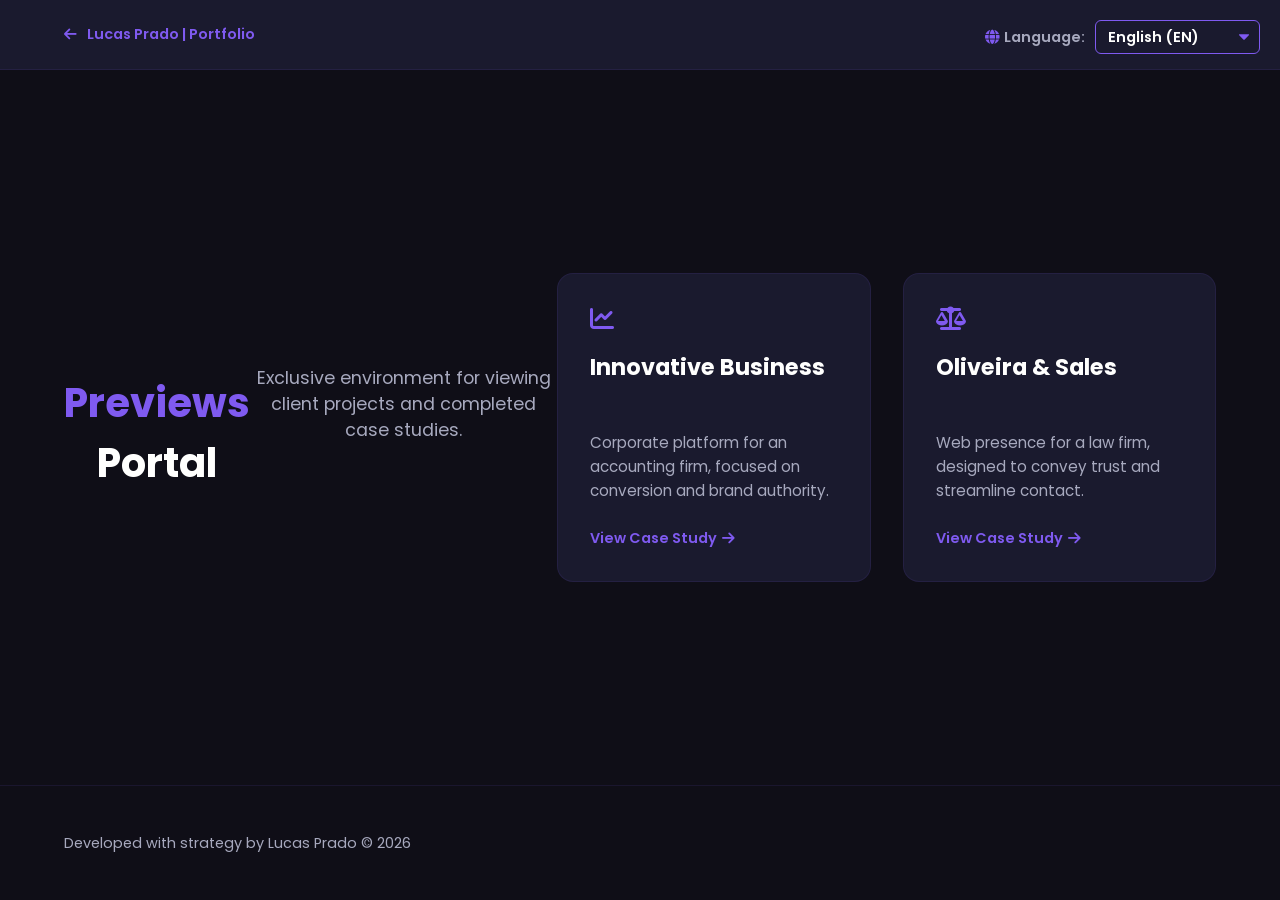
==== commit e7e8f225: "style: restore full CSS structure and layout" ====
--- a/index.html
+++ b/index.html
@@ -8,7 +8,6 @@
     <link rel="stylesheet" href="https://cdnjs.cloudflare.com/ajax/libs/font-awesome/6.4.0/css/all.min.css">
     <link href="https://fonts.googleapis.com/css2?family=Poppins:wght@300;400;600;700&display=swap" rel="stylesheet">
     <style>
-
         :root {
             --bg-main: #0f0e17;       
             --bg-secondary: #1a1a2e;  
@@ -28,11 +27,52 @@
             display: flex;
             flex-direction: column;
             min-height: 100vh;
+            position: relative;
         }
 
         a { text-decoration: none; transition: var(--transition); }
 
-    
+        .lang-switcher {
+            position: absolute;
+            top: 20px;
+            right: 20px;
+            display: flex;
+            align-items: center;
+            gap: 10px;
+            z-index: 100;
+        }
+
+        .lang-switcher label {
+            color: var(--text-gray);
+            font-size: 0.9rem;
+            font-weight: 600;
+            display: flex;
+            align-items: center;
+            gap: 5px;
+        }
+
+        .lang-switcher label i { color: var(--purple-primary); }
+
+        .custom-select-wrapper select {
+            background-color: var(--bg-secondary);
+            color: var(--text-light);
+            border: 1px solid var(--purple-primary);
+            padding: 6px 35px 6px 12px;
+            border-radius: 6px;
+            font-family: var(--font-main);
+            font-size: 0.9rem;
+            font-weight: 600;
+            cursor: pointer;
+            outline: none;
+            transition: var(--transition);
+            appearance: none;
+            -webkit-appearance: none;
+            background-image: url("data:image/svg+xml;charset=US-ASCII,%3Csvg%20xmlns%3D%22http%3A%2F%2Fwww.w3.org%2F2000%2Fsvg%22%20width%3D%22292.4%22%20height%3D%22292.4%22%3E%3Cpath%20fill%3D%22%237f5af0%22%20d%3D%22M287%2069.4a17.6%2017.6%200%200%200-13-5.4H18.4c-5%200-9.3%201.8-12.9%205.4A17.6%2017.6%200%200%200%200%2082.2c0%205%201.8%209.3%205.4%2012.9l128%20127.9c3.6%203.6%207.8%205.4%2012.8%205.4s9.2-1.8%2012.8-5.4L287%2095c3.5-3.5%205.4-7.8%205.4-12.8%200-5-1.9-9.2-5.5-12.8z%22%2F%3E%3C%2Fsvg%3E");
+            background-repeat: no-repeat;
+            background-position: right 10px top 50%;
+            background-size: 10px auto;
+        }
+
         header.dashboard-header {
             padding: 1.5rem 0;
             border-bottom: 1px solid rgba(127, 90, 240, 0.1);
@@ -57,12 +97,6 @@
             gap: 10px;
         }
 
-        .back-to-portfolio:hover {
-            color: var(--text-light);
-            text-shadow: 0 0 10px var(--purple-primary);
-        }
-
-        /* Conteúdo Principal */
         main.dashboard-main {
             flex-grow: 1;
             padding: 4rem 0;
@@ -77,29 +111,19 @@
             animation: fadeInUp 0.8s ease-out forwards;
         }
 
-        @keyframes fadeInUp {
-            to { opacity: 1; transform: translateY(0); }
-        }
-
-        h1.dashboard-title {
-            font-size: 2.5rem;
-            margin-bottom: 1rem;
-        }
-
+        @keyframes fadeInUp { to { opacity: 1; transform: translateY(0); } }
+
+        h1.dashboard-title { font-size: 2.5rem; margin-bottom: 1rem; }
         .purple-text { color: var(--purple-primary); }
-
-        p.dashboard-subtitle {
-            color: var(--text-gray);
-            font-size: 1.1rem;
-            max-width: 700px;
-            margin: 0 auto 3rem auto;
-        }
-
-        /* Grid de Projetos - Estilo Portfólio */
+        p.dashboard-subtitle { color: var(--text-gray); font-size: 1.1rem; max-width: 700px; margin: 0 auto 3rem auto; }
+
         .projects-grid {
             display: grid;
             grid-template-columns: repeat(auto-fit, minmax(300px, 1fr));
             gap: 2rem;
+            justify-content: center;
+            max-width: 800px;
+            margin: 0 auto;
         }
 
         .project-card {
@@ -120,24 +144,10 @@
             box-shadow: 0 10px 30px -10px var(--purple-glow);
         }
 
-        .card-header h3 {
-            margin-top: 1rem;
-            font-size: 1.4rem;
-            color: var(--text-light);
-        }
-
-        .card-header i.purple-icon {
-            color: var(--purple-primary);
-            font-size: 1.5rem;
-        }
-
-        .project-card p {
-            color: var(--text-gray);
-            font-size: 0.95rem;
-            margin: 1.5rem 0;
-            line-height: 1.6;
-        }
-
+        .card-header h3 { margin-top: 1rem; font-size: 1.4rem; color: var(--text-light); }
+        .card-header i.purple-icon { color: var(--purple-primary); font-size: 1.5rem; }
+        .project-card p { color: var(--text-gray); font-size: 0.95rem; margin: 1.5rem 0; line-height: 1.6; }
+        
         .btn-view-case {
             color: var(--purple-primary);
             font-weight: 600;
@@ -145,11 +155,6 @@
             display: flex;
             align-items: center;
             gap: 5px;
-        }
-
-        .project-card:hover .btn-view-case {
-            color: var(--text-light);
-            text-shadow: 0 0 10px var(--purple-primary);
         }
 
         footer {
@@ -159,14 +164,30 @@
             color: var(--text-gray);
             font-size: 0.9rem;
         }
+
+        @media (max-width: 768px) {
+            .lang-switcher { top: 70px; right: 20px; }
+        }
     </style>
 </head>
 <body>
 
+    <div class="lang-switcher">
+        <label for="lang-select" data-i18n="lang_label"><i class="fas fa-globe"></i> Idioma:</label>
+        <div class="custom-select-wrapper">
+            <select id="lang-select" onchange="changeLanguage(this.value)">
+                <option value="pt">Português (PT)</option>
+                <option value="en">English (EN)</option>
+                <option value="es">Español (ES)</option>
+                <option value="pl">Polski (PL)</option>
+            </select>
+        </div>
+    </div>
+
     <header class="dashboard-header">
         <div class="container">
-            <a href="../lspradoo.github.io/" class="back-to-portfolio">
-                <i class="fas fa-arrow-left"></i> Lucas Prado | Dev & Estratégia
+            <a href="../lspradoo.github.io/" class="back-to-portfolio" data-i18n="back_portfolio">
+                <i class="fas fa-arrow-left"></i> Lucas Prado | Portfolio
             </a>
             <i class="fas fa-layer-group purple-icon" style="color:var(--purple-primary)"></i>
         </div>
@@ -174,8 +195,8 @@
 
     <main class="dashboard-main">
         <div class="container dashboard-content">
-            <h1 class="dashboard-title">Portal de <span class="purple-text">Previews</span></h1>
-            <p class="dashboard-subtitle">Um ambiente exclusivo para visualização de cases de sucesso e projetos em desenvolvimento com DNA de Marketing.</p>
+            <h1 class="dashboard-title" data-i18n="dash_title">Portal de <span class="purple-text">Previews</span></h1>
+            <p class="dashboard-subtitle" data-i18n="dash_subtitle">Ambiente exclusivo para visualização de projetos de clientes e cases finalizados.</p>
 
             <div class="projects-grid">
                 <article class="project-card">
@@ -183,8 +204,8 @@
                         <i class="fas fa-chart-line purple-icon"></i>
                         <h3>Innovative Business</h3>
                     </div>
-                    <p>Plataforma corporativa para escritório de contabilidade, focada em conversão e autoridade de marca.</p>
-                    <a href="./innovative-business/" class="btn-view-case">Ver Case Study <i class="fas fa-arrow-right"></i></a>
+                    <p data-i18n="ib_desc">Plataforma corporativa para escritório de contabilidade, focada em conversão e autoridade de marca.</p>
+                    <a href="./innovative-business/" class="btn-view-case" data-i18n="btn_case">Ver Case Study <i class="fas fa-arrow-right"></i></a>
                 </article>
 
                 <article class="project-card">
@@ -192,17 +213,8 @@
                         <i class="fas fa-balance-scale purple-icon"></i>
                         <h3>Oliveira & Sales</h3>
                     </div>
-                    <p>Web presence para escritório de advocacia, projetada para transmitir confiança e agilizar o contato.</p>
-                    <a href="./oliveira-sales/" class="btn-view-case">Ver Case Study <i class="fas fa-arrow-right"></i></a>
-                </article>
-                
-                <article class="project-card" style="opacity: 0.5; border-style: dashed;">
-                    <div class="card-header">
-                        <i class="fas fa-rocket" style="color:var(--text-gray)"></i>
-                        <h3 style="color:var(--text-gray)">SmartCase Pro</h3>
-                    </div>
-                    <p>A mais completa ferramenta de formatação. Em breve, repositório exclusivo com documentação técnica.</p>
-                    <span class="btn-view-case" style="color:var(--text-gray)">Em Breve</span>
+                    <p data-i18n="os_desc">Web presence para escritório de advocacia, projetada para transmitir confiança e agilizar o contato.</p>
+                    <a href="./oliveira-sales/" class="btn-view-case" data-i18n="btn_case">Ver Case Study <i class="fas fa-arrow-right"></i></a>
                 </article>
             </div>
         </div>
@@ -210,9 +222,10 @@
 
     <footer>
         <div class="container">
-            <p>Desenvolvido com estratégia por Lucas Prado © 2026</p>
+            <p data-i18n="footer">Desenvolvido com estratégia por Lucas Prado © 2026</p>
         </div>
     </footer>
 
+    <script src="script.js"></script>
 </body>
 </html>
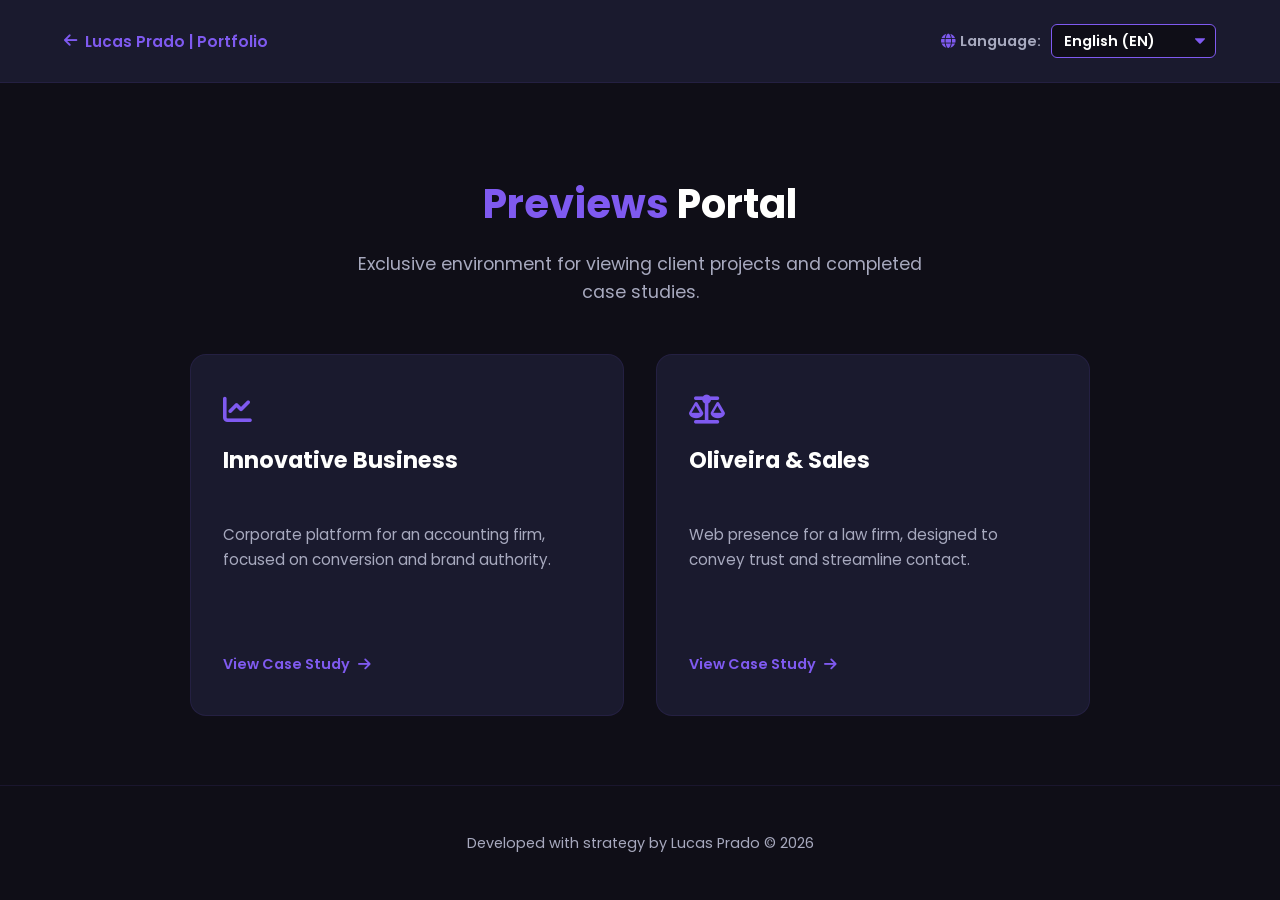
==== commit 160f20c3: "fix: resolve layout overlapping and improve mobile responsiveness" ====
--- a/index.html
+++ b/index.html
@@ -8,6 +8,7 @@
     <link rel="stylesheet" href="https://cdnjs.cloudflare.com/ajax/libs/font-awesome/6.4.0/css/all.min.css">
     <link href="https://fonts.googleapis.com/css2?family=Poppins:wght@300;400;600;700&display=swap" rel="stylesheet">
     <style>
+        /* ================= VARIÁVEIS ================= */
         :root {
             --bg-main: #0f0e17;       
             --bg-secondary: #1a1a2e;  
@@ -27,19 +28,52 @@
             display: flex;
             flex-direction: column;
             min-height: 100vh;
-            position: relative;
-        }
-
-        a { text-decoration: none; transition: var(--transition); }
+        }
+
+        a { 
+            text-decoration: none; 
+            transition: var(--transition); 
+        }
+
+        .container {
+            width: 90%;
+            max-width: 1200px;
+            margin: 0 auto;
+        }
+
+        /* ================= CABEÇALHO & IDIOMAS ================= */
+        header.dashboard-header {
+            padding: 1.5rem 0;
+            border-bottom: 1px solid rgba(127, 90, 240, 0.1);
+            background-color: var(--bg-secondary);
+        }
+
+        .header-content {
+            display: flex;
+            justify-content: space-between;
+            align-items: center;
+            flex-wrap: wrap;
+            gap: 1rem;
+        }
+
+        .back-to-portfolio {
+            color: var(--purple-primary);
+            font-weight: 600;
+            font-size: 0.95rem;
+            display: flex;
+            align-items: center;
+            gap: 8px;
+        }
+
+        .back-to-portfolio:hover {
+            color: var(--text-light);
+            text-shadow: 0 0 10px var(--purple-primary);
+        }
 
         .lang-switcher {
-            position: absolute;
-            top: 20px;
-            right: 20px;
             display: flex;
             align-items: center;
             gap: 10px;
-            z-index: 100;
         }
 
         .lang-switcher label {
@@ -51,10 +85,12 @@
             gap: 5px;
         }
 
-        .lang-switcher label i { color: var(--purple-primary); }
+        .lang-switcher label i {
+            color: var(--purple-primary);
+        }
 
         .custom-select-wrapper select {
-            background-color: var(--bg-secondary);
+            background-color: var(--bg-main);
             color: var(--text-light);
             border: 1px solid var(--purple-primary);
             padding: 6px 35px 6px 12px;
@@ -73,62 +109,61 @@
             background-size: 10px auto;
         }
 
-        header.dashboard-header {
-            padding: 1.5rem 0;
-            border-bottom: 1px solid rgba(127, 90, 240, 0.1);
-            background-color: var(--bg-secondary);
-        }
-
-        .container {
-            width: 90%;
-            max-width: 1200px;
-            margin: 0 auto;
-            display: flex;
-            justify-content: space-between;
-            align-items: center;
-        }
-
-        .back-to-portfolio {
-            color: var(--purple-primary);
-            font-weight: 600;
-            font-size: 0.9rem;
-            display: flex;
-            align-items: center;
-            gap: 10px;
-        }
-
+        /* ================= CONTEÚDO PRINCIPAL (DASHBOARD) ================= */
         main.dashboard-main {
             flex-grow: 1;
             padding: 4rem 0;
             display: flex;
-            align-items: center;
-        }
-
-        .dashboard-content {
+            flex-direction: column;
+            align-items: center;
+        }
+
+        .hero-section {
             text-align: center;
+            margin-bottom: 3rem;
             opacity: 0;
             transform: translateY(20px);
             animation: fadeInUp 0.8s ease-out forwards;
         }
 
-        @keyframes fadeInUp { to { opacity: 1; transform: translateY(0); } }
-
-        h1.dashboard-title { font-size: 2.5rem; margin-bottom: 1rem; }
-        .purple-text { color: var(--purple-primary); }
-        p.dashboard-subtitle { color: var(--text-gray); font-size: 1.1rem; max-width: 700px; margin: 0 auto 3rem auto; }
-
+        @keyframes fadeInUp {
+            to { opacity: 1; transform: translateY(0); }
+        }
+
+        h1.dashboard-title {
+            font-size: 2.5rem;
+            margin-bottom: 1rem;
+            color: var(--text-light);
+        }
+
+        .purple-text {
+            color: var(--purple-primary);
+        }
+
+        p.dashboard-subtitle {
+            color: var(--text-gray);
+            font-size: 1.1rem;
+            max-width: 600px;
+            margin: 0 auto;
+            line-height: 1.6;
+        }
+
+        /* ================= GRID DE CARTÕES ================= */
         .projects-grid {
             display: grid;
             grid-template-columns: repeat(auto-fit, minmax(300px, 1fr));
             gap: 2rem;
-            justify-content: center;
-            max-width: 800px;
+            width: 100%;
+            max-width: 900px;
             margin: 0 auto;
+            opacity: 0;
+            transform: translateY(20px);
+            animation: fadeInUp 0.8s ease-out 0.2s forwards;
         }
 
         .project-card {
             background-color: var(--bg-secondary);
-            padding: 2rem;
+            padding: 2.5rem 2rem;
             border-radius: 16px;
             border: 1px solid rgba(127, 90, 240, 0.1);
             transition: var(--transition);
@@ -136,6 +171,7 @@
             display: flex;
             flex-direction: column;
             justify-content: space-between;
+            min-height: 280px;
         }
 
         .project-card:hover {
@@ -144,80 +180,115 @@
             box-shadow: 0 10px 30px -10px var(--purple-glow);
         }
 
-        .card-header h3 { margin-top: 1rem; font-size: 1.4rem; color: var(--text-light); }
-        .card-header i.purple-icon { color: var(--purple-primary); font-size: 1.5rem; }
-        .project-card p { color: var(--text-gray); font-size: 0.95rem; margin: 1.5rem 0; line-height: 1.6; }
-        
+        .card-header h3 {
+            margin-top: 1rem;
+            font-size: 1.4rem;
+            color: var(--text-light);
+        }
+
+        .card-header i.purple-icon {
+            color: var(--purple-primary);
+            font-size: 1.8rem;
+        }
+
+        .project-card p {
+            color: var(--text-gray);
+            font-size: 0.95rem;
+            margin: 1.5rem 0;
+            line-height: 1.6;
+            flex-grow: 1;
+        }
+
         .btn-view-case {
             color: var(--purple-primary);
             font-weight: 600;
             font-size: 0.9rem;
             display: flex;
             align-items: center;
-            gap: 5px;
-        }
-
+            gap: 8px;
+            margin-top: auto;
+        }
+
+        .project-card:hover .btn-view-case {
+            color: var(--text-light);
+            text-shadow: 0 0 10px var(--purple-primary);
+        }
+
+        /* ================= RODAPÉ ================= */
         footer {
             padding: 2rem 0;
             text-align: center;
             border-top: 1px solid rgba(127, 90, 240, 0.1);
             color: var(--text-gray);
             font-size: 0.9rem;
-        }
-
+            background-color: var(--bg-main);
+        }
+
+        /* ================= RESPONSIVO MOBILE ================= */
         @media (max-width: 768px) {
-            .lang-switcher { top: 70px; right: 20px; }
+            .header-content {
+                flex-direction: column;
+                justify-content: center;
+                gap: 1.5rem;
+            }
+            h1.dashboard-title {
+                font-size: 2rem;
+            }
+            .projects-grid {
+                grid-template-columns: 1fr;
+            }
         }
     </style>
 </head>
 <body>
 
-    <div class="lang-switcher">
-        <label for="lang-select" data-i18n="lang_label"><i class="fas fa-globe"></i> Idioma:</label>
-        <div class="custom-select-wrapper">
-            <select id="lang-select" onchange="changeLanguage(this.value)">
-                <option value="pt">Português (PT)</option>
-                <option value="en">English (EN)</option>
-                <option value="es">Español (ES)</option>
-                <option value="pl">Polski (PL)</option>
-            </select>
-        </div>
-    </div>
-
     <header class="dashboard-header">
-        <div class="container">
+        <div class="container header-content">
             <a href="../lspradoo.github.io/" class="back-to-portfolio" data-i18n="back_portfolio">
                 <i class="fas fa-arrow-left"></i> Lucas Prado | Portfolio
             </a>
-            <i class="fas fa-layer-group purple-icon" style="color:var(--purple-primary)"></i>
+            
+            <div class="lang-switcher">
+                <label for="lang-select" data-i18n="lang_label"><i class="fas fa-globe"></i> Idioma:</label>
+                <div class="custom-select-wrapper">
+                    <select id="lang-select" onchange="changeLanguage(this.value)">
+                        <option value="pt">Português (PT)</option>
+                        <option value="en">English (EN)</option>
+                        <option value="es">Español (ES)</option>
+                        <option value="pl">Polski (PL)</option>
+                    </select>
+                </div>
+            </div>
         </div>
     </header>
 
-    <main class="dashboard-main">
-        <div class="container dashboard-content">
+    <main class="dashboard-main container">
+        
+        <div class="hero-section">
             <h1 class="dashboard-title" data-i18n="dash_title">Portal de <span class="purple-text">Previews</span></h1>
             <p class="dashboard-subtitle" data-i18n="dash_subtitle">Ambiente exclusivo para visualização de projetos de clientes e cases finalizados.</p>
-
-            <div class="projects-grid">
-                <article class="project-card">
-                    <div class="card-header">
-                        <i class="fas fa-chart-line purple-icon"></i>
-                        <h3>Innovative Business</h3>
-                    </div>
-                    <p data-i18n="ib_desc">Plataforma corporativa para escritório de contabilidade, focada em conversão e autoridade de marca.</p>
-                    <a href="./innovative-business/" class="btn-view-case" data-i18n="btn_case">Ver Case Study <i class="fas fa-arrow-right"></i></a>
-                </article>
-
-                <article class="project-card">
-                    <div class="card-header">
-                        <i class="fas fa-balance-scale purple-icon"></i>
-                        <h3>Oliveira & Sales</h3>
-                    </div>
-                    <p data-i18n="os_desc">Web presence para escritório de advocacia, projetada para transmitir confiança e agilizar o contato.</p>
-                    <a href="./oliveira-sales/" class="btn-view-case" data-i18n="btn_case">Ver Case Study <i class="fas fa-arrow-right"></i></a>
-                </article>
-            </div>
         </div>
+
+        <div class="projects-grid">
+            <article class="project-card">
+                <div class="card-header">
+                    <i class="fas fa-chart-line purple-icon"></i>
+                    <h3>Innovative Business</h3>
+                </div>
+                <p data-i18n="ib_desc">Plataforma corporativa para escritório de contabilidade, focada em conversão e autoridade de marca.</p>
+                <a href="./innovative-business/" class="btn-view-case" data-i18n="btn_case">Ver Case Study <i class="fas fa-arrow-right"></i></a>
+            </article>
+
+            <article class="project-card">
+                <div class="card-header">
+                    <i class="fas fa-balance-scale purple-icon"></i>
+                    <h3>Oliveira & Sales</h3>
+                </div>
+                <p data-i18n="os_desc">Web presence para escritório de advocacia, projetada para transmitir confiança e agilizar o contato.</p>
+                <a href="./oliveira-sales/" class="btn-view-case" data-i18n="btn_case">Ver Case Study <i class="fas fa-arrow-right"></i></a>
+            </article>
+        </div>
+
     </main>
 
     <footer>
